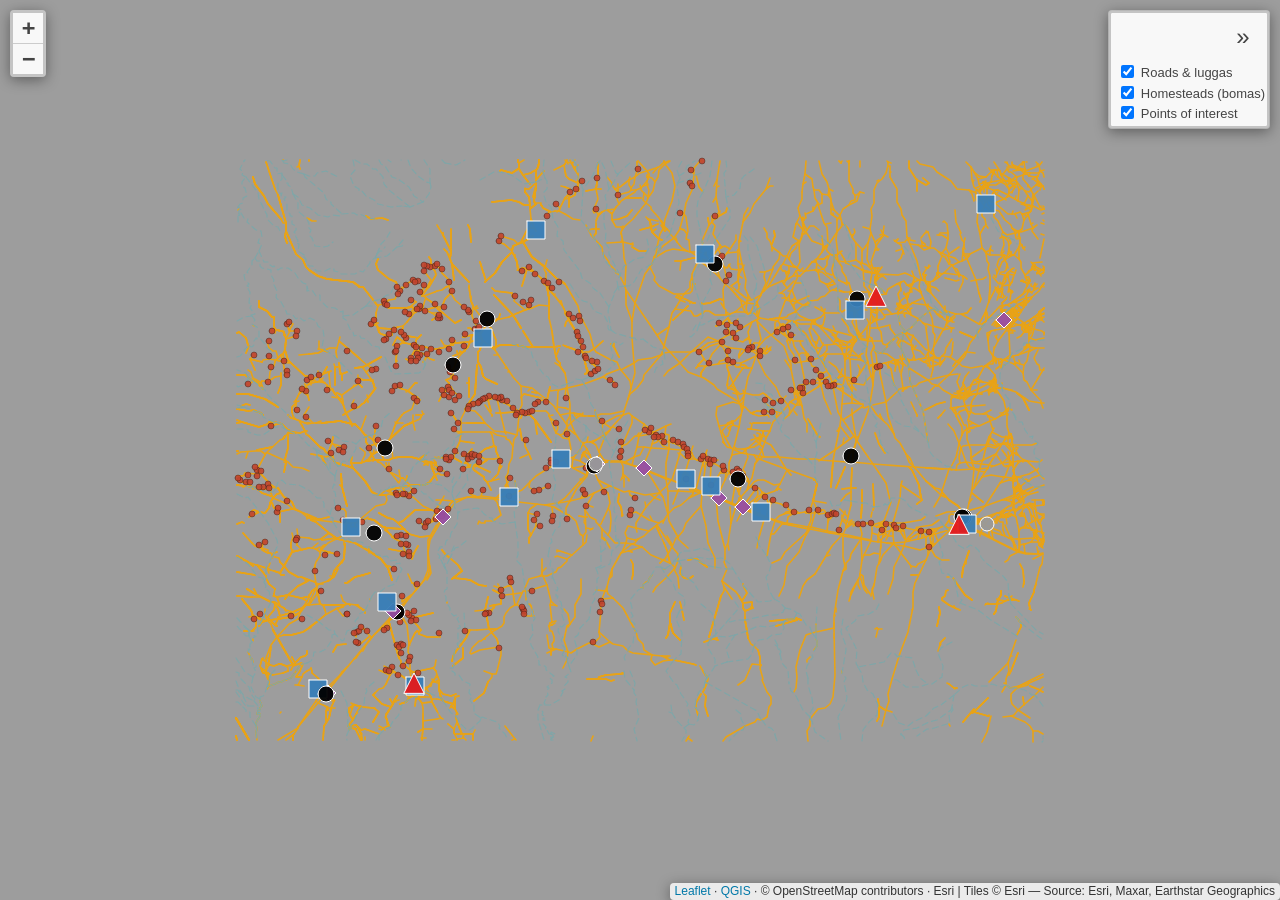
==== docs/index.html @ 60498e6f "Rename webmap to docs for GitHub Pages" ====
<!doctype html>
<html lang="en">
    <head>
        <meta charset="utf-8">
        <meta http-equiv="X-UA-Compatible" content="IE=edge">
        <meta name="viewport" content="initial-scale=1,user-scalable=no,maximum-scale=1,width=device-width">
        <meta name="mobile-web-app-capable" content="yes">
        <meta name="apple-mobile-web-app-capable" content="yes">
        <link rel="stylesheet" href="css/leaflet.css">
        <link rel="stylesheet" href="css/qgis2web.css">
        <link rel="stylesheet" href="css/fontawesome-all.min.css">
        <style>
        html, body, #map {
            width: 100%;
            height: 100%;
            padding: 0;
            margin: 0;
        }
        </style>
        <title>Monduli Community Map</title>
    </head>
    <body>
        <div id="map"></div>
        <script src="js/leaflet.js"></script>
        <script src="js/leaflet-svg-shape-markers.min.js"></script>
        <script src="data/Roads_classified_0.js"></script>
        <script src="data/POIs_1.js"></script>
        <script src="data/Bomas_all_2.js"></script>
        <script>
        var map = L.map('map', {
            zoomControl: true,
            maxZoom: 20,
            minZoom: 8
        }).fitBounds([[-3.49364, 36.14199], [-3.29432, 36.41945]]);

        map.attributionControl.setPrefix(
            '<a href="https://leafletjs.com">Leaflet</a> &middot; ' +
            '<a href="https://qgis.org">QGIS</a> &middot; ' +
            '&copy; OpenStreetMap contributors &middot; Esri'
        );

        var basemap = L.tileLayer(
            'https://server.arcgisonline.com/ArcGIS/rest/services/World_Imagery/MapServer/tile/{z}/{y}/{x}',
            {
                attribution: 'Tiles &copy; Esri &mdash; Source: Esri, Maxar, Earthstar Geographics',
                maxZoom: 19
            }
        ).addTo(map);

        function style_roads(feature) {
            var isLugga = feature.properties.source === 'osm_waterway' || feature.properties.lugga === 'lugga';
            if (isLugga) {
                return {
                    color: 'rgba(127,166,168,1.0)',
                    weight: 1.2,
                    dashArray: '6,4',
                    lineCap: 'round',
                    lineJoin: 'round',
                    opacity: 1,
                    fillOpacity: 0
                };
            }
            return {
                color: 'rgba(232,163,23,1.0)',
                weight: 1.6,
                lineCap: 'round',
                lineJoin: 'round',
                opacity: 1,
                fillOpacity: 0
            };
        }
        var pane_roads = map.createPane('pane_roads');
        map.getPane('pane_roads').style.zIndex = 400;
        var layer_roads = L.geoJson(json_Roads_classified_0, {
            pane: 'pane_roads',
            style: style_roads,
            interactive: false
        }).addTo(map);

        var pane_bomas = map.createPane('pane_bomas');
        map.getPane('pane_bomas').style.zIndex = 410;
        function boma_popup(feature, layer) {
            var p = feature.properties;
            var html = '<b>' + (p.owner_name && p.owner_name !== 'NA' ? p.owner_name : 'Homestead') + '</b>';
            if (p.water_tank === 'yes') html += '<br>Water tank: yes' + (p.tank_number && p.tank_number !== 'NA' ? ' (#' + p.tank_number + ')' : '');
            layer.bindPopup(html);
        }
        var layer_bomas = L.geoJson(json_Bomas_all_2, {
            pane: 'pane_bomas',
            pointToLayer: function (feature, latlng) {
                return L.circleMarker(latlng, {
                    radius: 2.6,
                    fillColor: 'rgba(193,68,46,1.0)',
                    color: 'rgba(43,27,20,1.0)',
                    weight: 0.4,
                    opacity: 1,
                    fillOpacity: 0.9
                });
            },
            onEachFeature: boma_popup
        }).addTo(map);

        var poi_styles = {
            health:    { color: '#e41a1c', shape: 'triangle', size: 10 },
            education: { color: '#377eb8', shape: 'square',   size: 9  },
            place:     { color: '#000000', shape: 'circle',   size: 8  },
            water:     { color: '#00bcd4', shape: 'circle',   size: 8  },
            shop:      { color: '#984ea3', shape: 'diamond',  size: 8  },
            civic:     { color: '#ff7f00', shape: 'pentagon', size: 9  },
            worship:   { color: '#a65628', shape: 'cross',    size: 8  },
            aeroway:   { color: '#4daf4a', shape: 'triangle', size: 9  },
            other:     { color: '#999999', shape: 'circle',   size: 7  }
        };
        var pane_pois = map.createPane('pane_pois');
        map.getPane('pane_pois').style.zIndex = 420;
        function poi_popup(feature, layer) {
            var p = feature.properties;
            var html = '<b>' + (p.name || p.type || 'Point of interest') + '</b>';
            if (p.type) html += '<br>' + p.type;
            layer.bindPopup(html);
        }
        var layer_pois = L.geoJson(json_POIs_1, {
            pane: 'pane_pois',
            pointToLayer: function (feature, latlng) {
                var cat = feature.properties.category || 'other';
                var s = poi_styles[cat] || poi_styles.other;
                if (window.L.shapeMarker) {
                    return L.shapeMarker(latlng, {
                        shape: s.shape,
                        radius: s.size,
                        color: '#ffffff',
                        weight: 1,
                        fillColor: s.color,
                        fillOpacity: 0.95
                    });
                }
                return L.circleMarker(latlng, {
                    radius: s.size * 0.6,
                    color: '#ffffff',
                    weight: 1,
                    fillColor: s.color,
                    fillOpacity: 0.95
                });
            },
            onEachFeature: poi_popup
        }).addTo(map);

        var overlays = {
            "Roads & luggas": layer_roads,
            "Homesteads (bomas)": layer_bomas,
            "Points of interest": layer_pois
        };
        L.control.layers(null, overlays, { collapsed: false }).addTo(map);
        </script>
    </body>
</html>
---- docs/css/leaflet.css ----
/* required styles */

.leaflet-pane,
.leaflet-tile,
.leaflet-marker-icon,
.leaflet-marker-shadow,
.leaflet-tile-container,
.leaflet-pane > svg,
.leaflet-pane > canvas,
.leaflet-zoom-box,
.leaflet-image-layer,
.leaflet-layer {
	position: absolute;
	left: 0;
	top: 0;
	}
.leaflet-container {
	overflow: hidden;
	}
.leaflet-tile,
.leaflet-marker-icon,
.leaflet-marker-shadow {
	-webkit-user-select: none;
	   -moz-user-select: none;
	        user-select: none;
	  -webkit-user-drag: none;
	}
/* Prevents IE11 from highlighting tiles in blue */
.leaflet-tile::selection {
	background: transparent;
}
/* Safari renders non-retina tile on retina better with this, but Chrome is worse */
.leaflet-safari .leaflet-tile {
	image-rendering: -webkit-optimize-contrast;
	}
/* hack that prevents hw layers "stretching" when loading new tiles */
.leaflet-safari .leaflet-tile-container {
	width: 1600px;
	height: 1600px;
	-webkit-transform-origin: 0 0;
	}
.leaflet-marker-icon,
.leaflet-marker-shadow {
	display: block;
	}
/* .leaflet-container svg: reset svg max-width decleration shipped in Joomla! (joomla.org) 3.x */
/* .leaflet-container img: map is broken in FF if you have max-width: 100% on tiles */
.leaflet-container .leaflet-overlay-pane svg {
	max-width: none !important;
	max-height: none !important;
	}
.leaflet-container .leaflet-marker-pane img,
.leaflet-container .leaflet-shadow-pane img,
.leaflet-container .leaflet-tile-pane img,
.leaflet-container img.leaflet-image-layer,
.leaflet-container .leaflet-tile {
	max-width: none !important;
	max-height: none !important;
	width: auto;
	padding: 0;
	}

.leaflet-container img.leaflet-tile {
	/* See: https://bugs.chromium.org/p/chromium/issues/detail?id=600120 */
	mix-blend-mode: plus-lighter;
}

.leaflet-container.leaflet-touch-zoom {
	-ms-touch-action: pan-x pan-y;
	touch-action: pan-x pan-y;
	}
.leaflet-container.leaflet-touch-drag {
	-ms-touch-action: pinch-zoom;
	/* Fallback for FF which doesn't support pinch-zoom */
	touch-action: none;
	touch-action: pinch-zoom;
}
.leaflet-container.leaflet-touch-drag.leaflet-touch-zoom {
	-ms-touch-action: none;
	touch-action: none;
}
.leaflet-container {
	-webkit-tap-highlight-color: transparent;
}
.leaflet-container a {
	-webkit-tap-highlight-color: rgba(51, 181, 229, 0.4);
}
.leaflet-tile {
	filter: inherit;
	visibility: hidden;
	}
.leaflet-tile-loaded {
	visibility: inherit;
	}
.leaflet-zoom-box {
	width: 0;
	height: 0;
	-moz-box-sizing: border-box;
	     box-sizing: border-box;
	z-index: 800;
	}
/* workaround for https://bugzilla.mozilla.org/show_bug.cgi?id=888319 */
.leaflet-overlay-pane svg {
	-moz-user-select: none;
	}

.leaflet-pane         { z-index: 400; }

.leaflet-tile-pane    { z-index: 200; }
.leaflet-overlay-pane { z-index: 400; }
.leaflet-shadow-pane  { z-index: 500; }
.leaflet-marker-pane  { z-index: 600; }
.leaflet-tooltip-pane   { z-index: 650; }
.leaflet-popup-pane   { z-index: 700; }

.leaflet-map-pane canvas { z-index: 100; }
.leaflet-map-pane svg    { z-index: 200; }

.leaflet-vml-shape {
	width: 1px;
	height: 1px;
	}
.lvml {
	behavior: url(#default#VML);
	display: inline-block;
	position: absolute;
	}


/* control positioning */

.leaflet-control {
	position: relative;
	z-index: 800;
	pointer-events: visiblePainted; /* IE 9-10 doesn't have auto */
	pointer-events: auto;
	}
.leaflet-top,
.leaflet-bottom {
	position: absolute;
	z-index: 1000;
	pointer-events: none;
	}
.leaflet-top {
	top: 0;
	}
.leaflet-right {
	right: 0;
	}
.leaflet-bottom {
	bottom: 0;
	}
.leaflet-left {
	left: 0;
	}
.leaflet-control {
	float: left;
	clear: both;
	}
.leaflet-right .leaflet-control {
	float: right;
	}
.leaflet-top .leaflet-control {
	margin-top: 10px;
	}
.leaflet-bottom .leaflet-control {
	margin-bottom: 10px;
	}
.leaflet-left .leaflet-control {
	margin-left: 10px;
	}
.leaflet-right .leaflet-control {
	margin-right: 10px;
	}


/* zoom and fade animations */

.leaflet-fade-anim .leaflet-popup {
	opacity: 0;
	-webkit-transition: opacity 0.2s linear;
	   -moz-transition: opacity 0.2s linear;
	        transition: opacity 0.2s linear;
	}
.leaflet-fade-anim .leaflet-map-pane .leaflet-popup {
	opacity: 1;
	}
.leaflet-zoom-animated {
	-webkit-transform-origin: 0 0;
	    -ms-transform-origin: 0 0;
	        transform-origin: 0 0;
	}
svg.leaflet-zoom-animated {
	will-change: transform;
}

.leaflet-zoom-anim .leaflet-zoom-animated {
	-webkit-transition: -webkit-transform 0.25s cubic-bezier(0,0,0.25,1);
	   -moz-transition:    -moz-transform 0.25s cubic-bezier(0,0,0.25,1);
	        transition:         transform 0.25s cubic-bezier(0,0,0.25,1);
	}
.leaflet-zoom-anim .leaflet-tile,
.leaflet-pan-anim .leaflet-tile {
	-webkit-transition: none;
	   -moz-transition: none;
	        transition: none;
	}

.leaflet-zoom-anim .leaflet-zoom-hide {
	visibility: hidden;
	}


/* cursors */

.leaflet-interactive {
	cursor: pointer;
	}
.leaflet-grab {
	cursor: -webkit-grab;
	cursor:    -moz-grab;
	cursor:         grab;
	}
.leaflet-crosshair,
.leaflet-crosshair .leaflet-interactive {
	cursor: crosshair;
	}
.leaflet-popup-pane,
.leaflet-control {
	cursor: auto;
	}
.leaflet-dragging .leaflet-grab,
.leaflet-dragging .leaflet-grab .leaflet-interactive,
.leaflet-dragging .leaflet-marker-draggable {
	cursor: move;
	cursor: -webkit-grabbing;
	cursor:    -moz-grabbing;
	cursor:         grabbing;
	}

/* marker & overlays interactivity */
.leaflet-marker-icon,
.leaflet-marker-shadow,
.leaflet-image-layer,
.leaflet-pane > svg path,
.leaflet-tile-container {
	pointer-events: none;
	}

.leaflet-marker-icon.leaflet-interactive,
.leaflet-image-layer.leaflet-interactive,
.leaflet-pane > svg path.leaflet-interactive,
svg.leaflet-image-layer.leaflet-interactive path {
	pointer-events: visiblePainted; /* IE 9-10 doesn't have auto */
	pointer-events: auto;
	}

/* visual tweaks */

.leaflet-container {
	background: #ddd;
	outline-offset: 1px;
	}
.leaflet-container a {
	color: #0078A8;
	}
.leaflet-zoom-box {
	border: 2px dotted #38f;
	background: rgba(255,255,255,0.5);
	}


/* general typography */
.leaflet-container {
	font-family: "Helvetica Neue", Arial, Helvetica, sans-serif;
	font-size: 12px;
	font-size: 0.75rem;
	line-height: 1.5;
	}


/* general toolbar styles */

.leaflet-bar {
	box-shadow: 0 1px 5px rgba(0,0,0,0.65);
	border-radius: 4px;
	}
.leaflet-bar a {
	background-color: #fff;
	border-bottom: 1px solid #ccc;
	width: 26px;
	height: 26px;
	line-height: 26px;
	display: block;
	text-align: center;
	text-decoration: none;
	color: black;
	}
.leaflet-bar a,
.leaflet-control-layers-toggle {
	background-position: 50% 50%;
	background-repeat: no-repeat;
	display: block;
	}
.leaflet-bar a:hover,
.leaflet-bar a:focus {
	background-color: #f4f4f4;
	}
.leaflet-bar a:first-child {
	border-top-left-radius: 4px;
	border-top-right-radius: 4px;
	}
.leaflet-bar a:last-child {
	border-bottom-left-radius: 4px;
	border-bottom-right-radius: 4px;
	border-bottom: none;
	}
.leaflet-bar a.leaflet-disabled {
	cursor: default;
	background-color: #f4f4f4;
	color: #bbb;
	}

.leaflet-touch .leaflet-bar a {
	width: 30px;
	height: 30px;
	line-height: 30px;
	}
.leaflet-touch .leaflet-bar a:first-child {
	border-top-left-radius: 2px;
	border-top-right-radius: 2px;
	}
.leaflet-touch .leaflet-bar a:last-child {
	border-bottom-left-radius: 2px;
	border-bottom-right-radius: 2px;
	}

/* zoom control */

.leaflet-control-zoom-in,
.leaflet-control-zoom-out {
	font: bold 18px 'Lucida Console', Monaco, monospace;
	text-indent: 1px;
	}

.leaflet-touch .leaflet-control-zoom-in, .leaflet-touch .leaflet-control-zoom-out  {
	font-size: 22px;
	}


/* layers control */

.leaflet-control-layers {
	box-shadow: 0 1px 5px rgba(0,0,0,0.4);
	background: #fff;
	border-radius: 5px;
	}
.leaflet-control-layers-toggle {
	background-image: url(images/layers.png);
	width: 36px;
	height: 36px;
	}
.leaflet-retina .leaflet-control-layers-toggle {
	background-image: url(images/layers-2x.png);
	background-size: 26px 26px;
	}
.leaflet-touch .leaflet-control-layers-toggle {
	width: 44px;
	height: 44px;
	}
.leaflet-control-layers .leaflet-control-layers-list,
.leaflet-control-layers-expanded .leaflet-control-layers-toggle {
	display: none;
	}
.leaflet-control-layers-expanded .leaflet-control-layers-list {
	display: block;
	position: relative;
	}
.leaflet-control-layers-expanded {
	padding: 6px 10px 6px 6px;
	color: #333;
	background: #fff;
	}
.leaflet-control-layers-scrollbar {
	overflow-y: scroll;
	overflow-x: hidden;
	padding-right: 5px;
	}
.leaflet-control-layers-selector {
	margin-top: 2px;
	position: relative;
	top: 1px;
	}
.leaflet-control-layers label {
	display: block;
	font-size: 13px;
	font-size: 1.08333em;
	}
.leaflet-control-layers-separator {
	height: 0;
	border-top: 1px solid #ddd;
	margin: 5px -10px 5px -6px;
	}

/* Default icon URLs */
.leaflet-default-icon-path { /* used only in path-guessing heuristic, see L.Icon.Default */
	background-image: url(images/marker-icon.png);
	}


/* attribution and scale controls */

.leaflet-container .leaflet-control-attribution {
	background: #fff;
	background: rgba(255, 255, 255, 0.8);
	margin: 0;
	}
.leaflet-control-attribution,
.leaflet-control-scale-line {
	padding: 0 5px;
	color: #333;
	line-height: 1.4;
	}
.leaflet-control-attribution a {
	text-decoration: none;
	}
.leaflet-control-attribution a:hover,
.leaflet-control-attribution a:focus {
	text-decoration: underline;
	}
.leaflet-attribution-flag {
	display: inline !important;
	vertical-align: baseline !important;
	width: 1em;
	height: 0.6669em;
	}
.leaflet-left .leaflet-control-scale {
	margin-left: 5px;
	}
.leaflet-bottom .leaflet-control-scale {
	margin-bottom: 5px;
	}
.leaflet-control-scale-line {
	border: 2px solid #777;
	border-top: none;
	line-height: 1.1;
	padding: 2px 5px 1px;
	white-space: nowrap;
	-moz-box-sizing: border-box;
	     box-sizing: border-box;
	background: rgba(255, 255, 255, 0.8);
	text-shadow: 1px 1px #fff;
	}
.leaflet-control-scale-line:not(:first-child) {
	border-top: 2px solid #777;
	border-bottom: none;
	margin-top: -2px;
	}
.leaflet-control-scale-line:not(:first-child):not(:last-child) {
	border-bottom: 2px solid #777;
	}

.leaflet-touch .leaflet-control-attribution,
.leaflet-touch .leaflet-control-layers,
.leaflet-touch .leaflet-bar {
	box-shadow: none;
	}
.leaflet-touch .leaflet-control-layers,
.leaflet-touch .leaflet-bar {
	border: 2px solid rgba(0,0,0,0.2);
	background-clip: padding-box;
	}


/* popup */

.leaflet-popup {
	position: absolute;
	text-align: center;
	margin-bottom: 20px;
	}
.leaflet-popup-content-wrapper {
	padding: 1px;
	text-align: left;
	border-radius: 12px;
	}
.leaflet-popup-content {
	margin: 13px 24px 13px 20px;
	line-height: 1.3;
	font-size: 13px;
	font-size: 1.08333em;
	min-height: 1px;
	}
.leaflet-popup-content p {
	margin: 17px 0;
	margin: 1.3em 0;
	}
.leaflet-popup-tip-container {
	width: 40px;
	height: 20px;
	position: absolute;
	left: 50%;
	margin-top: -1px;
	margin-left: -20px;
	overflow: hidden;
	pointer-events: none;
	}
.leaflet-popup-tip {
	width: 17px;
	height: 17px;
	padding: 1px;

	margin: -10px auto 0;
	pointer-events: auto;

	-webkit-transform: rotate(45deg);
	   -moz-transform: rotate(45deg);
	    -ms-transform: rotate(45deg);
	        transform: rotate(45deg);
	}
.leaflet-popup-content-wrapper,
.leaflet-popup-tip {
	background: white;
	color: #333;
	box-shadow: 0 3px 14px rgba(0,0,0,0.4);
	}
.leaflet-container a.leaflet-popup-close-button {
	position: absolute;
	top: 0;
	right: 0;
	border: none;
	text-align: center;
	width: 24px;
	height: 24px;
	font: 16px/24px Tahoma, Verdana, sans-serif;
	color: #757575;
	text-decoration: none;
	background: transparent;
	}
.leaflet-container a.leaflet-popup-close-button:hover,
.leaflet-container a.leaflet-popup-close-button:focus {
	color: #585858;
	}
.leaflet-popup-scrolled {
	overflow: auto;
	}

.leaflet-oldie .leaflet-popup-content-wrapper {
	-ms-zoom: 1;
	}
.leaflet-oldie .leaflet-popup-tip {
	width: 24px;
	margin: 0 auto;

	-ms-filter: "progid:DXImageTransform.Microsoft.Matrix(M11=0.70710678, M12=0.70710678, M21=-0.70710678, M22=0.70710678)";
	filter: progid:DXImageTransform.Microsoft.Matrix(M11=0.70710678, M12=0.70710678, M21=-0.70710678, M22=0.70710678);
	}

.leaflet-oldie .leaflet-control-zoom,
.leaflet-oldie .leaflet-control-layers,
.leaflet-oldie .leaflet-popup-content-wrapper,
.leaflet-oldie .leaflet-popup-tip {
	border: 1px solid #999;
	}


/* div icon */

.leaflet-div-icon {
	background: #fff;
	border: 1px solid #666;
	}


/* Tooltip */
/* Base styles for the element that has a tooltip */
.leaflet-tooltip {
	position: absolute;
	padding: 6px;
	background-color: #fff;
	border: 1px solid #fff;
	border-radius: 3px;
	color: #222;
	white-space: nowrap;
	-webkit-user-select: none;
	-moz-user-select: none;
	-ms-user-select: none;
	user-select: none;
	pointer-events: none;
	box-shadow: 0 1px 3px rgba(0,0,0,0.4);
	}
.leaflet-tooltip.leaflet-interactive {
	cursor: pointer;
	pointer-events: auto;
	}
.leaflet-tooltip-top:before,
.leaflet-tooltip-bottom:before,
.leaflet-tooltip-left:before,
.leaflet-tooltip-right:before {
	position: absolute;
	pointer-events: none;
	border: 6px solid transparent;
	background: transparent;
	content: "";
	}

/* Directions */

.leaflet-tooltip-bottom {
	margin-top: 6px;
}
.leaflet-tooltip-top {
	margin-top: -6px;
}
.leaflet-tooltip-bottom:before,
.leaflet-tooltip-top:before {
	left: 50%;
	margin-left: -6px;
	}
.leaflet-tooltip-top:before {
	bottom: 0;
	margin-bottom: -12px;
	border-top-color: #fff;
	}
.leaflet-tooltip-bottom:before {
	top: 0;
	margin-top: -12px;
	margin-left: -6px;
	border-bottom-color: #fff;
	}
.leaflet-tooltip-left {
	margin-left: -6px;
}
.leaflet-tooltip-right {
	margin-left: 6px;
}
.leaflet-tooltip-left:before,
.leaflet-tooltip-right:before {
	top: 50%;
	margin-top: -6px;
	}
.leaflet-tooltip-left:before {
	right: 0;
	margin-right: -12px;
	border-left-color: #fff;
	}
.leaflet-tooltip-right:before {
	left: 0;
	margin-left: -12px;
	border-right-color: #fff;
	}

/* Printing */

@media print {
	/* Prevent printers from removing background-images of controls. */
	.leaflet-control {
		-webkit-print-color-adjust: exact;
		print-color-adjust: exact;
		}
	}
---- docs/css/qgis2web.css ----
#map {
            background-color: #9d9d9d
        }
        html, body, #map {
			overflow: hidden;
        }
        .col9{
			height: 100%!important;
		}
		.col3{
			height: 100%;
			overflow: auto;
		}
        .info {
            padding: 6px 8px;
            font: 14px/16px Arial, Helvetica, sans-serif;
            background-color:#f8f8f8 !important;
            color: #444444 !important;
            box-shadow: 0 0 15px rgba(0,0,0,0.2);
            border-radius: 5px;
        }
        .info h2 {
            margin: 0 0 5px;
        }
        .leaflet-container {
            background: #fff;
            padding-right: 10px;
        }
        .leaflet-popup-scrolled {
            border-bottom: unset!important;
            border-top: unset!important;
        }
        .leaflet-popup-content{
            max-height: 70vh;
            max-width: 70vw;
        }
        .leaflet-popup-content.media{
            width: auto!important;
            height: auto!important;
            overflow: auto;
        }
        .leaflet-popup-content th {
            text-align: left;
            vertical-align: top;
            min-width: 75px;
        }
        .leaflet-popup-content td {
            min-width: 75px;
        }
        .leaflet-popup-content td img {
            max-height: 60vh;
            max-width: 60vw;
        }

        .leaflet-tooltip {
            background: none;
            box-shadow: none;
            border: none;
        }
        .leaflet-tooltip-left:before, .leaflet-tooltip-right:before {
            border: 0px;
        }
        .fa, .leaflet-container, a {
            color: #444444 !important;
        }
        .leaflet-control-zoom-in, .leaflet-control-zoom-out,
        .leaflet-control-locate a,
        .leaflet-touch .leaflet-control-geocoder-icon,
        .leaflet-control-search .search-button,
         .leaflet-control-measure {
            background-color: #f8f8f8 !important;
            border-radius: 0px !important;
            color: #444444 !important;
        }
        .abstract {
            font: bold 18px 'Lucida Console', Monaco, monospace;
            text-indent: 1px;
            background-color: #f8f8f8 !important;
            width: 30px !important;
            color: #444444 !important;
            height: 30px !important;
            text-align: center !important;
            line-height: 30px !important;
        }
        .abstractUncollapsed {
            padding: 6px 8px;
            font: 12px/1.5 "Helvetica Neue", Arial, Helvetica, sans-serif;
            background-color:#f8f8f8 !important;
            color: #444444 !important;
            box-shadow: 0 0 15px rgba(0,0,0,0.2);
            border-radius: 5px;
            max-width: 40%;
        }
        .leaflet-control {
            box-shadow: 0 3px 14px rgba(0, 0, 0, 0.4)!important;
            border-radius: 4px;
        }
        .leaflet-touch .leaflet-control-layers,
        .leaflet-touch .leaflet-bar,
        .leaflet-control-search,
        .leaflet-control-measure {
            border: 3px solid rgba(255,255,255,.4) !important;
        }
        .leaflet-control-attribution a {
            color: #0078A8 !important;
        }
        .leaflet-control-scale-line {
            border: 2px solid #f8f8f8 !important;
            border-top: none !important;
            color: black !important;
        }
        .leaflet-control-search .search-button {
            width: 30px !important;
            height: 30px !important;
            font-size: 13px !important;
            text-align: center !important;
            cursor: pointer;
        }
        .search-button.fa.fa-binoculars{
            display: flex;
            justify-content: center;
            align-items: center;
        }
        .leaflet-control-measure .leaflet-control {
            width: 30px !important;
            height: 30px !important;
        }
        .leaflet-container .leaflet-control-search{
            background: none !important;
        }
        .leaflet-control-search .search-input {
            margin: 0px 0px 0px 0px !important;
            height: 30px !important;
        }
        .leaflet-control-measure {
            background: none!important;
            border-radius: 4px !important;
        }
        .leaflet-control-measure .leaflet-control-measure-interaction {
            background-color: #f8f8f8 !important;
        }
        .leaflet-touch .leaflet-control-measure
        .leaflet-control-measure-toggle,
        .leaflet-touch .leaflet-control-measure
        .leaflet-control-measure-toggle:hover {
            width: 30px !important;
            height: 30px !important;
            border-radius: 0px !important;
            background-color: #f8f8f8 !important;
            color: #444444 !important;
            font-size: 13px;
            line-height: 30px;
            text-align: center;
            text-indent: 0%;
        }
        .leaflet-control-layers {
			padding: 2px;
			display: flex;
			flex-direction: column;
			align-items: flex-end;
            background-color: #f8f8f8 !important;
            color: #444444 !important;

		}
        .leaflet-control-layers-expanded {
			padding-left: 6px;
		}	
        .leaflet-control-layers-expanded .leaflet-control-layers-toggle {
            display: block;
            background-image: none;
			text-decoration: none;
            margin-bottom: 3px;
        }
        .leaflet-control-layers-expanded .leaflet-control-layers-toggle::after {
            content: '»';
            font-size: x-large;
            color: #444444 !important;
            display: flex;
            align-items: center;
            justify-content: center;
            width: 100%;
            height: 100%;
            text-align: center;
        }
        .leaflet-overlay-pane {
            z-index: 550;
        }
        .leaflet-popup-pane {
            z-index: 700;
        }
        #gcd-button-control {
            display: flex;
            justify-content: center;
            align-items: center;
        }
        .leaflet-marker-icon{
            white-space: nowrap;
        }
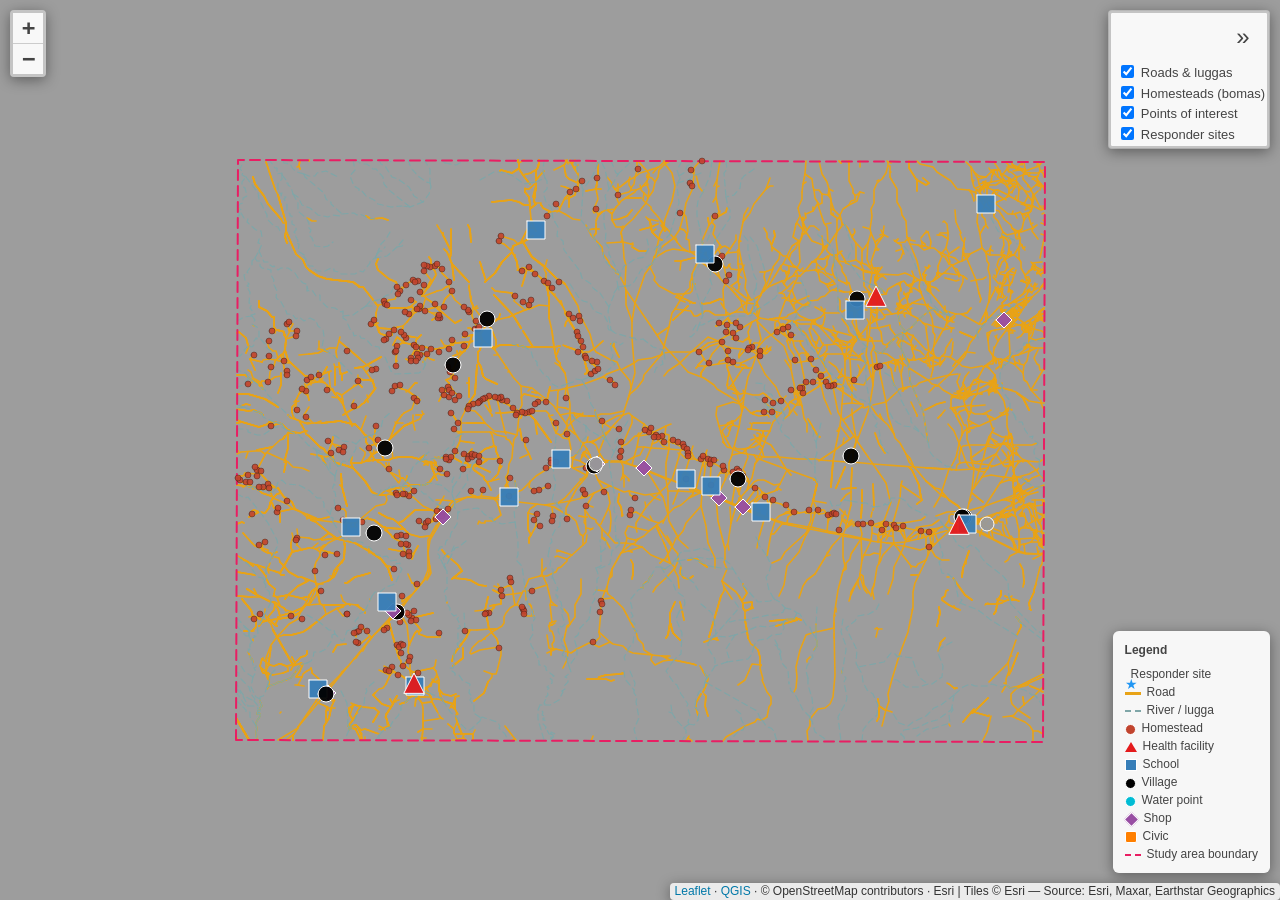
==== commit 73827dfa: "Add responder sites layer to web map, fix road legend color, remove boundary.json" ====
--- a/docs/index.html
+++ b/docs/index.html
@@ -26,6 +26,7 @@
         <script src="data/Roads_classified_0.js"></script>
         <script src="data/POIs_1.js"></script>
         <script src="data/Bomas_all_2.js"></script>
+        <script src="data/ResponderSites_3.js"></script>
         <script>
         var map = L.map('map', {
             zoomControl: true,
@@ -44,6 +45,17 @@
             {
                 attribution: 'Tiles &copy; Esri &mdash; Source: Esri, Maxar, Earthstar Geographics',
                 maxZoom: 19
+            }
+        ).addTo(map);
+
+        var studyAreaBoundary = L.polygon(
+            [[-3.493039555203403, 36.14198907484391], [-3.2942548309969877, 36.14257358670261], [-3.2950144960981107, 36.419506106536545], [-3.4938451668165467, 36.418978082078496], [-3.493039555203403, 36.14198907484391]],
+            {
+                color: '#e91e63',
+                weight: 2,
+                dashArray: '10,6',
+                fillOpacity: 0,
+                interactive: false
             }
         ).addTo(map);
 
@@ -145,12 +157,106 @@
             onEachFeature: poi_popup
         }).addTo(map);
 
+        var pane_responders = map.createPane('pane_responders');
+        map.getPane('pane_responders').style.zIndex = 430;
+        function responder_popup(feature, layer) {
+            var p = feature.properties;
+            var html = '<b>Responder site #' + p.rank + '</b>';
+            html += '<br>Covers ' + p.new_covered + ' new households';
+            html += '<br>Cumulative coverage: ' + p.cumulative_pct + '%';
+            layer.bindPopup(html);
+        }
+        function starPoints(cx, cy, r) {
+            var pts = [];
+            for (var i = 0; i < 10; i++) {
+                var rad = (i % 2 === 0) ? r : r * 0.45;
+                var ang = (Math.PI / 5) * i - Math.PI / 2;
+                pts.push([cx + rad * Math.cos(ang), cy + rad * Math.sin(ang)]);
+            }
+            return pts;
+        }
+        var layer_responders = L.geoJson(json_ResponderSites_3, {
+            pane: 'pane_responders',
+            pointToLayer: function (feature, latlng) {
+                if (window.L.shapeMarker) {
+                    return L.shapeMarker(latlng, {
+                        shape: 'star',
+                        radius: 12,
+                        color: '#0d47a1',
+                        weight: 1.2,
+                        fillColor: '#2196f3',
+                        fillOpacity: 0.95
+                    });
+                }
+                return L.circleMarker(latlng, {
+                    radius: 8,
+                    color: '#0d47a1',
+                    weight: 1.2,
+                    fillColor: '#2196f3',
+                    fillOpacity: 0.95
+                });
+            },
+            onEachFeature: responder_popup
+        }).addTo(map);
+
         var overlays = {
             "Roads & luggas": layer_roads,
             "Homesteads (bomas)": layer_bomas,
-            "Points of interest": layer_pois
+            "Points of interest": layer_pois,
+            "Responder sites": layer_responders
         };
         L.control.layers(null, overlays, { collapsed: false }).addTo(map);
+
+        var legend = L.control({ position: 'bottomright' });
+        legend.onAdd = function () {
+            var div = L.DomUtil.create('div', 'legend-box');
+            div.style.background = 'rgba(255,255,255,0.92)';
+            div.style.padding = '10px 12px';
+            div.style.borderRadius = '6px';
+            div.style.boxShadow = '0 1px 6px rgba(0,0,0,0.35)';
+            div.style.fontSize = '12px';
+            div.style.lineHeight = '18px';
+            div.style.maxWidth = '190px';
+            var rows = [
+                ['#2196f3', 'star', 'Responder site'],
+                ['#e8a317', 'line', 'Road'],
+                ['#7fa6a8', 'dash', 'River / lugga'],
+                ['#c1442e', 'dot',  'Homestead'],
+                ['#e41a1c', 'tri',  'Health facility'],
+                ['#377eb8', 'sq',   'School'],
+                ['#000000', 'dot',  'Village'],
+                ['#00bcd4', 'dot',  'Water point'],
+                ['#984ea3', 'dia',  'Shop'],
+                ['#ff7f00', 'pent', 'Civic'],
+                ['#e91e63', 'dash', 'Study area boundary']
+            ];
+            var html = '<div style="font-weight:600;margin-bottom:6px;">Legend</div>';
+            rows.forEach(function (r) {
+                var color = r[0], shape = r[1], label = r[2];
+                var swatch = '';
+                if (shape === 'line') {
+                    swatch = '<span style="display:inline-block;width:16px;height:3px;background:' + color + ';vertical-align:middle;margin-right:6px;"></span>';
+                } else if (shape === 'dash') {
+                    swatch = '<span style="display:inline-block;width:16px;height:0;border-top:2px dashed ' + color + ';vertical-align:middle;margin-right:6px;"></span>';
+                } else if (shape === 'sq') {
+                    swatch = '<span style="display:inline-block;width:10px;height:10px;background:' + color + ';border:1px solid #fff;vertical-align:middle;margin-right:6px;"></span>';
+                } else if (shape === 'tri') {
+                    swatch = '<span style="display:inline-block;width:0;height:0;border-left:6px solid transparent;border-right:6px solid transparent;border-bottom:10px solid ' + color + ';vertical-align:middle;margin-right:6px;"></span>';
+                } else if (shape === 'dia') {
+                    swatch = '<span style="display:inline-block;width:9px;height:9px;background:' + color + ';border:1px solid #fff;transform:rotate(45deg);vertical-align:middle;margin-right:7px;margin-left:1px;"></span>';
+                } else if (shape === 'pent') {
+                    swatch = '<span style="display:inline-block;width:10px;height:10px;background:' + color + ';border:1px solid #fff;border-radius:2px;vertical-align:middle;margin-right:6px;"></span>';
+                } else if (shape === 'star') {
+                    swatch = '<span style="display:inline-block;width:0;height:0;color:' + color + ';font-size:14px;vertical-align:middle;margin-right:6px;">&#9733;</span>';
+                } else {
+                    swatch = '<span style="display:inline-block;width:9px;height:9px;border-radius:50%;background:' + color + ';border:1px solid #fff;vertical-align:middle;margin-right:6px;"></span>';
+                }
+                html += '<div>' + swatch + label + '</div>';
+            });
+            div.innerHTML = html;
+            return div;
+        };
+        legend.addTo(map);
         </script>
     </body>
 </html>
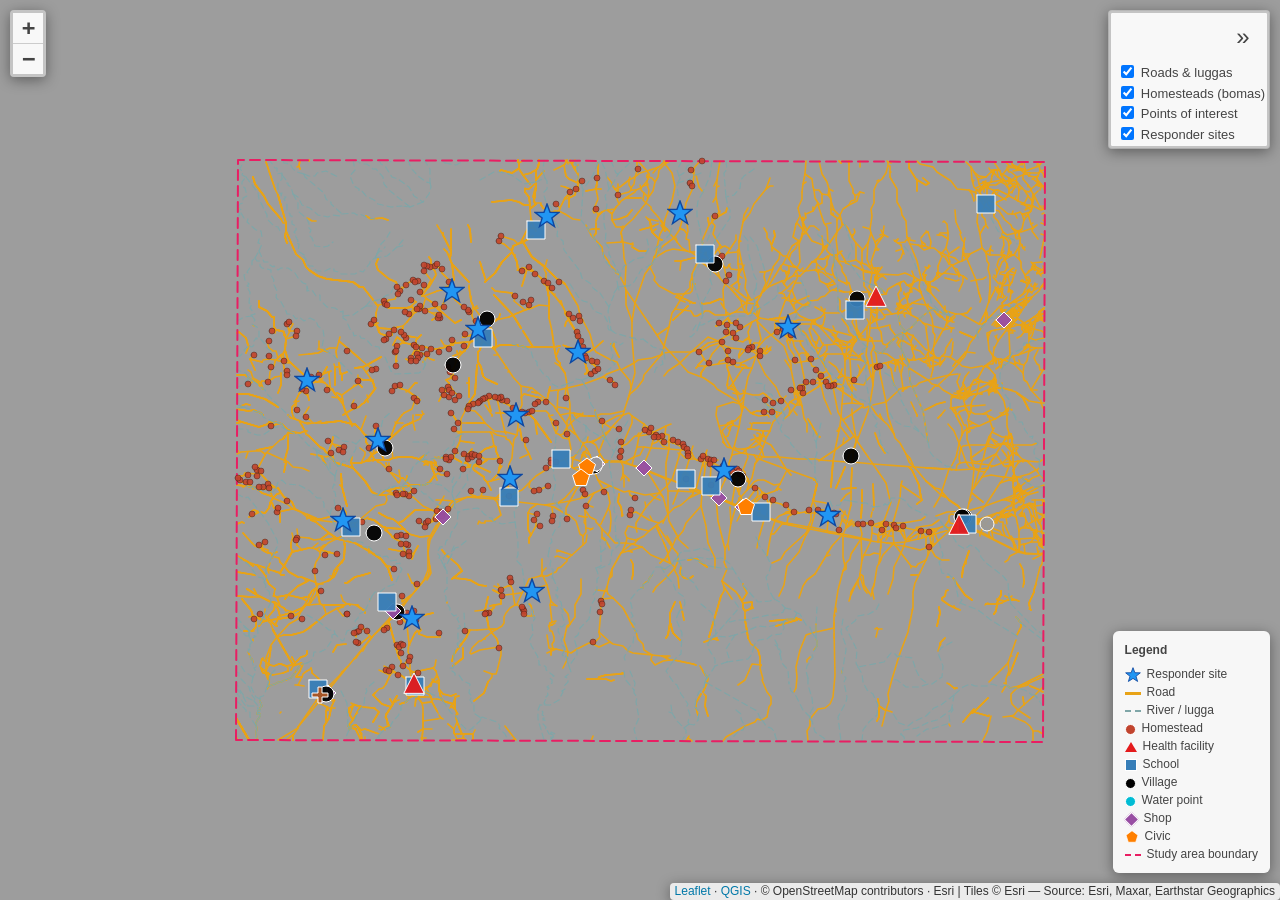
==== commit a3963419: "Fix responder site stars, civic pentagons, and worship crosses - shape-markers library did not suppo" ====
--- a/docs/index.html
+++ b/docs/index.html
@@ -131,11 +131,29 @@
             if (p.type) html += '<br>' + p.type;
             layer.bindPopup(html);
         }
+        function pentagonIcon(color) {
+            return L.divIcon({
+                html: '<svg width="20" height="20" viewBox="0 0 20 20"><polygon points="10,1 18.5,7.4 15.3,17.5 4.7,17.5 1.5,7.4" fill="' + color + '" stroke="#ffffff" stroke-width="1"/></svg>',
+                className: '', iconSize: [20,20], iconAnchor: [10,10]
+            });
+        }
+        function crossIcon(color) {
+            return L.divIcon({
+                html: '<svg width="18" height="18" viewBox="0 0 18 18"><path d="M7 1h4v6h6v4h-6v6H7v-6H1V7h6z" fill="' + color + '" stroke="#ffffff" stroke-width="1"/></svg>',
+                className: '', iconSize: [18,18], iconAnchor: [9,9]
+            });
+        }
         var layer_pois = L.geoJson(json_POIs_1, {
             pane: 'pane_pois',
             pointToLayer: function (feature, latlng) {
                 var cat = feature.properties.category || 'other';
                 var s = poi_styles[cat] || poi_styles.other;
+                if (s.shape === 'pentagon') {
+                    return L.marker(latlng, { icon: pentagonIcon(s.color) });
+                }
+                if (s.shape === 'cross') {
+                    return L.marker(latlng, { icon: crossIcon(s.color) });
+                }
                 if (window.L.shapeMarker) {
                     return L.shapeMarker(latlng, {
                         shape: s.shape,
@@ -166,35 +184,16 @@
             html += '<br>Cumulative coverage: ' + p.cumulative_pct + '%';
             layer.bindPopup(html);
         }
-        function starPoints(cx, cy, r) {
-            var pts = [];
-            for (var i = 0; i < 10; i++) {
-                var rad = (i % 2 === 0) ? r : r * 0.45;
-                var ang = (Math.PI / 5) * i - Math.PI / 2;
-                pts.push([cx + rad * Math.cos(ang), cy + rad * Math.sin(ang)]);
-            }
-            return pts;
-        }
+        var responderStarIcon = L.divIcon({
+            html: '<svg width="26" height="26" viewBox="0 0 24 24"><polygon points="12,1 14.8,8.6 23,8.8 16.5,13.9 18.9,21.7 12,17.1 5.1,21.7 7.5,13.9 1,8.8 9.2,8.6" fill="#2196f3" stroke="#0d47a1" stroke-width="1.3"/></svg>',
+            className: '',
+            iconSize: [26, 26],
+            iconAnchor: [13, 13]
+        });
         var layer_responders = L.geoJson(json_ResponderSites_3, {
             pane: 'pane_responders',
             pointToLayer: function (feature, latlng) {
-                if (window.L.shapeMarker) {
-                    return L.shapeMarker(latlng, {
-                        shape: 'star',
-                        radius: 12,
-                        color: '#0d47a1',
-                        weight: 1.2,
-                        fillColor: '#2196f3',
-                        fillOpacity: 0.95
-                    });
-                }
-                return L.circleMarker(latlng, {
-                    radius: 8,
-                    color: '#0d47a1',
-                    weight: 1.2,
-                    fillColor: '#2196f3',
-                    fillOpacity: 0.95
-                });
+                return L.marker(latlng, { icon: responderStarIcon });
             },
             onEachFeature: responder_popup
         }).addTo(map);
@@ -245,9 +244,9 @@
                 } else if (shape === 'dia') {
                     swatch = '<span style="display:inline-block;width:9px;height:9px;background:' + color + ';border:1px solid #fff;transform:rotate(45deg);vertical-align:middle;margin-right:7px;margin-left:1px;"></span>';
                 } else if (shape === 'pent') {
-                    swatch = '<span style="display:inline-block;width:10px;height:10px;background:' + color + ';border:1px solid #fff;border-radius:2px;vertical-align:middle;margin-right:6px;"></span>';
+                    swatch = '<svg width="14" height="14" viewBox="0 0 20 20" style="vertical-align:middle;margin-right:6px;"><polygon points="10,1 18.5,7.4 15.3,17.5 4.7,17.5 1.5,7.4" fill="' + color + '" stroke="#fff" stroke-width="1"/></svg>';
                 } else if (shape === 'star') {
-                    swatch = '<span style="display:inline-block;width:0;height:0;color:' + color + ';font-size:14px;vertical-align:middle;margin-right:6px;">&#9733;</span>';
+                    swatch = '<svg width="16" height="16" viewBox="0 0 24 24" style="vertical-align:middle;margin-right:6px;"><polygon points="12,1 14.8,8.6 23,8.8 16.5,13.9 18.9,21.7 12,17.1 5.1,21.7 7.5,13.9 1,8.8 9.2,8.6" fill="' + color + '" stroke="#0d47a1" stroke-width="1.3"/></svg>';
                 } else {
                     swatch = '<span style="display:inline-block;width:9px;height:9px;border-radius:50%;background:' + color + ';border:1px solid #fff;vertical-align:middle;margin-right:6px;"></span>';
                 }
